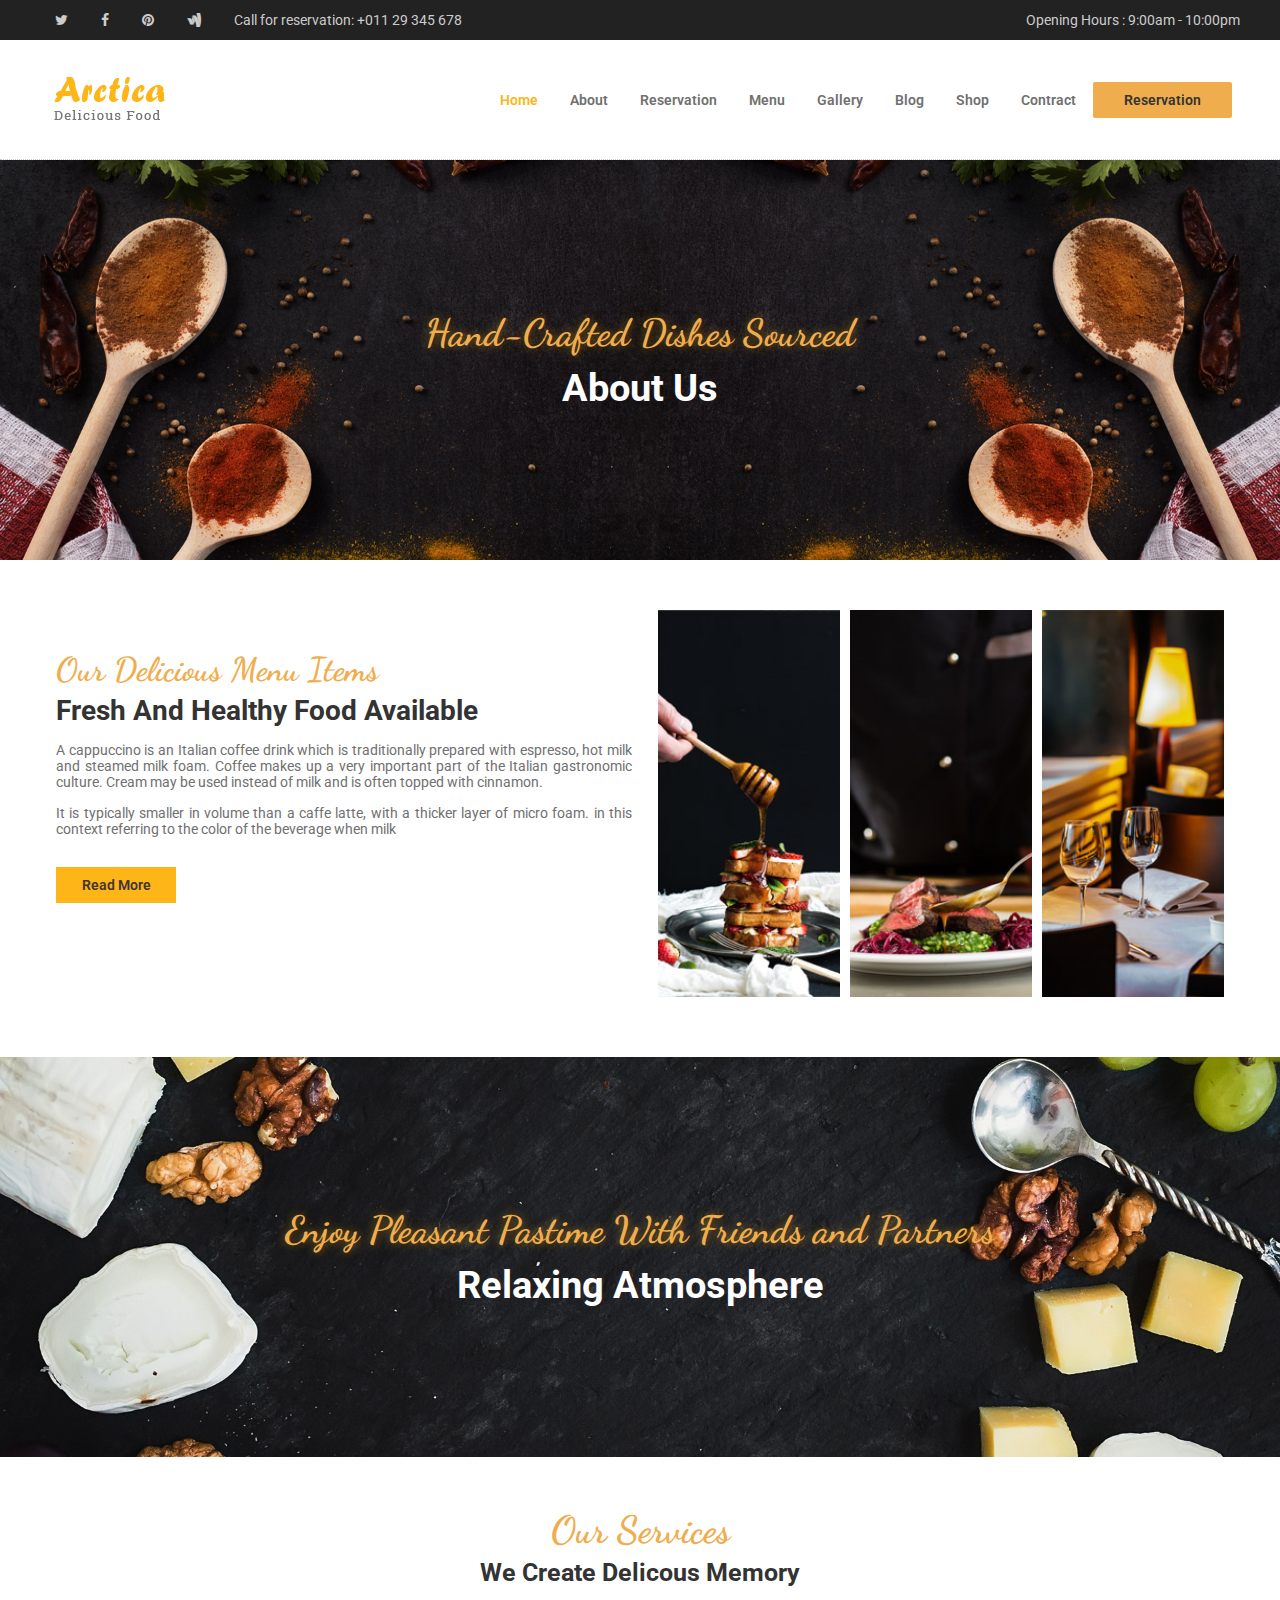
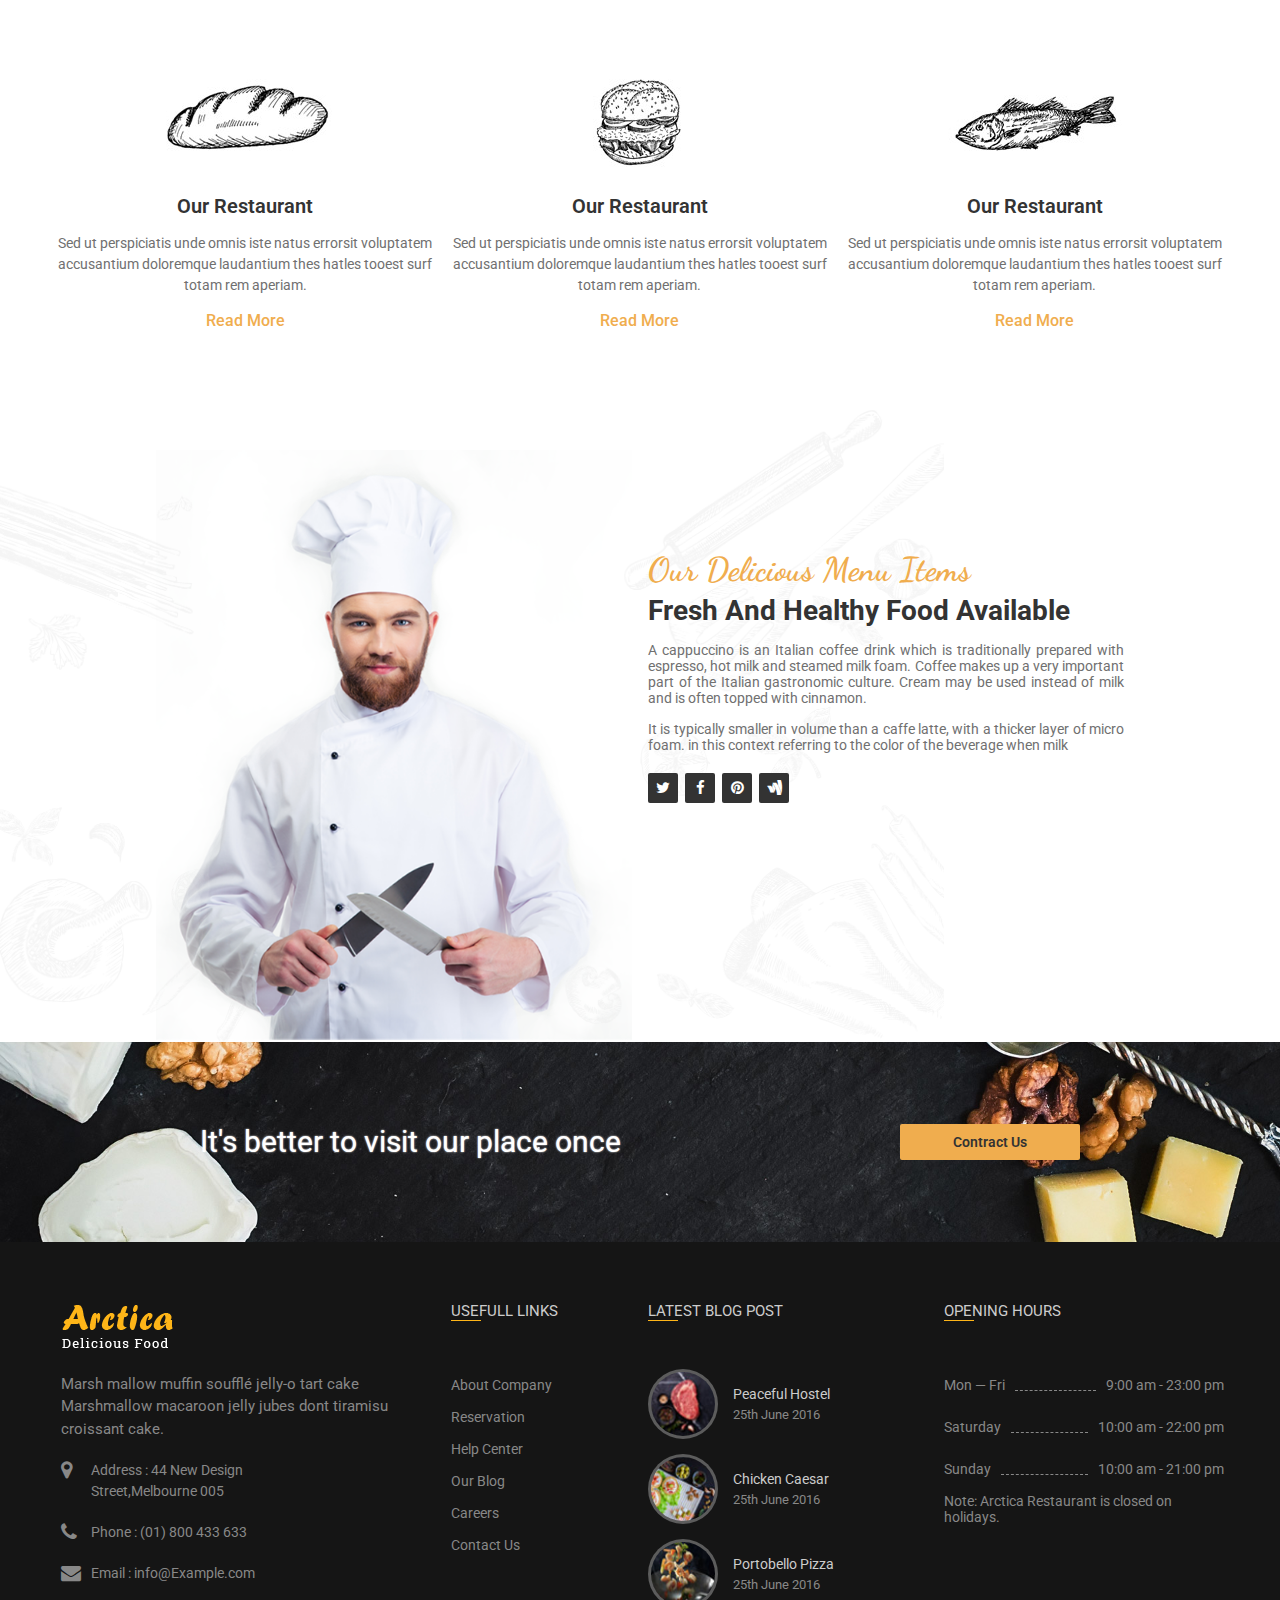
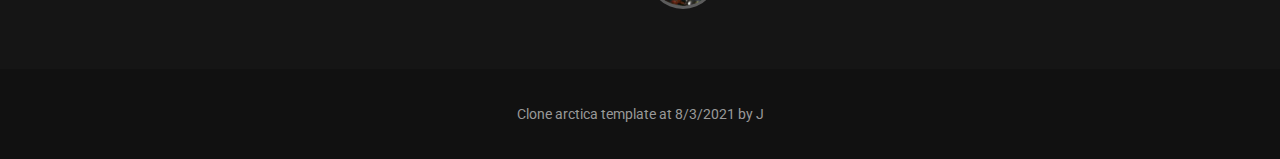
==== about.html @ c4116275 "update about, reservation, contract page" ====
<!DOCTYPE html>
<html>
    <head>
        <title>Arctica - about</title>
        <meta charset="utf-8">
  <script src="https://ajax.googleapis.com/ajax/libs/jquery/3.5.1/jquery.min.js"></script>
        <link rel="preconnect" href="https://fonts.gstatic.com">
        <link href="https://fonts.googleapis.com/css2?family=Dancing+Script:wght@400;500;600;700&display=swap" rel="stylesheet">
        <link rel="preconnect" href="https://fonts.gstatic.com">
        <link href="https://fonts.googleapis.com/css2?family=Roboto:ital,wght@0,100;0,300;0,400;1,100;1,300;1,400&display=swap" rel="stylesheet">
        <link rel="stylesheet" href="./access/css/main.css">
        <link rel="stylesheet" href="./access/css/base.css">
        <link rel="stylesheet" href="./access/font/font-awesome-4.7.0/css/font-awesome.min.css">
   
        <!-- slick -->
    </head>
    <body>
       <div class="main">
            <div class="header">
                <div class="header__top">
                    <div class="grid">
                        <ul class="header__left">
                            <li><a href="#"><i class="fa fa-twitter" aria-hidden="true"></i></a></li>
                            <li><a href="#"><i class="fa fa-facebook" aria-hidden="true"></i></a></li>
                            <li><a href="#"><i class="fa fa-pinterest" aria-hidden="true"></i></a></li>
                            <li><a href="#"><i class="fa fa-google-wallet" aria-hidden="true"></i></a></li>
                            <li class="ml-15">Call for reservation: +011 29 345 678</li>
                        </ul>
                        <ul class="header__right">
                            <li>Opening Hours : 9:00am - 10:00pm</li>
                        </ul>
                    </div>     
                </div>
                <div class="grid">
                    <div class="header__menus">
                        <div class="header__menus-logo">
                            <img src="./access/img/logo.png" alt="">
                        </div>
                        <ul class="header__menus-link">
                            <li class="header__menu-item header__menu-item--active"><a href="./index.html">Home</a></li>
                            <li class="header__menu-item"><a href="./about.html">About</a></li>
                            <li class="header__menu-item"><a href="./reservation.html">Reservation</a></li>
                            <li class="header__menu-item"><a href="./menu.html">Menu</a></li>
                            <li class="header__menu-item"><a href="./gallery.html">Gallery</a></li>
                            <li class="header__menu-item"><a href="./blog.html">Blog</a></li>
                            <li class="header__menu-item"><a href="./blog.html">Shop</a></li>
                            <li class="header__menu-item"><a href="./contract.html">Contract</a></li>
                           

                            <li class="header__menu-item btn-primary"><a href=".reservations.html">Reservation</a></li>
                        </ul>
                    </div>
                </div>
                
            </div>
            <div class="container">
              
                <div class="slogan h400 mt-0" style="background-image: url('./access/img/about-slide-1.jpg')">
                    <h4 class="slogan-text font-dancing">Hand-Crafted Dishes Sourced</h4>
                    <h4 class="slogan-text ">About Us</h4>
                </div>

                <div class="post-advertise">
                    <div class="grid">
                        <div class="grid__row">
                            <div class="grid__col grid__col-6-12">
                                <div class="post-advertise__content">
                                    <div class="post-advertise__content-title">
                                        <h4 class="post-advertise__content-title-item font-dancing">Our Delicious Menu Items</h4>
                                        <h4 class="post-advertise__content-title-item ">Fresh And Healthy Food Available</h4>
                                    </div>
                                    
                                    <div class="post-advertise__content-description">
                                        <p>A cappuccino is an Italian coffee drink which is traditionally prepared with espresso, hot milk and steamed milk foam. Coffee makes up a very important part of the Italian gastronomic culture. Cream may be used instead of milk and is often topped with cinnamon.</p>
                                        <p>It is typically smaller in volume than a caffe latte, with a thicker layer of micro foam. in this context referring to the color of the beverage when milk</p>
                                    </div>

                                    <div class="post-advertise__content-btn">Read More</div>
                                </div>
                            </div>
                            <div class="grid__col grid__col-6-12">
                                <div class="post-advertise__img">
                                    <img src="./access/img/about-1.jpg" alt="">
                                    <img src="./access/img/about-2.jpg" alt="">
                                    <img src="./access/img/about-4.jpg" alt="">
                                </div>
                            </div>
                        </div>
                    </div>
                </div>

                <div class="slogan h400 mt-60" style="background-image: url('./access/img/slogan-1.jpg')">
                    <h4 class="slogan-text font-dancing">Enjoy Pleasant Pastime With Friends and Partners</h4>
                    <h4 class="slogan-text ">Relaxing Atmosphere</h4>
                </div>

                <div class="our-service">
                    <div class="title-session">
                        <h4 class="slogan-text font-dancing">Our Services</h4>
                        <h4 class="slogan-text ">We Create Delicous Memory</h4>
                    </div>
                   <div class="posts">
                        <div class="grid">
                             <div class="grid__row">
                                 <div class="grid__col grid__col-4-12">
                                     <div class="post-item">
                                         <img src="./access/img/service1.jpg" alt="" class="post-item__img">
                                         <div class="post-item__content">
                                             <h4 class="post-item__content-header">Our Restaurant</h4>
                                             <p class="post-item__content-description">Sed ut perspiciatis unde omnis iste natus errorsit voluptatem accusantium doloremque laudantium thes hatles tooest surf totam rem aperiam.</p>
                                             <a href="./post-detail" class="post-item__content-link">Read More</a>
                                         </div>
                                     </div>
                                 </div>
                                 <div class="grid__col grid__col-4-12">
                                     <div class="post-item">
                                         <img src="./access/img/service2.jpg" alt="" class="post-item__img">
                                         <div class="post-item__content">
                                             <h4 class="post-item__content-header">Our Restaurant</h4>
                                             <p class="post-item__content-description">Sed ut perspiciatis unde omnis iste natus errorsit voluptatem accusantium doloremque laudantium thes hatles tooest surf totam rem aperiam.</p>
                                             <a href="./post-detail" class="post-item__content-link">Read More</a>
                                         </div>
                                     </div>
                                 </div>
                                 <div class="grid__col grid__col-4-12">
                                     <div class="post-item">
                                         <img src="./access/img/service3.jpg" alt="" class="post-item__img">
                                         <div class="post-item__content">
                                             <h4 class="post-item__content-header">Our Restaurant</h4>
                                             <p class="post-item__content-description">Sed ut perspiciatis unde omnis iste natus errorsit voluptatem accusantium doloremque laudantium thes hatles tooest surf totam rem aperiam.</p>
                                             <a href="./post-detail" class="post-item__content-link">Read More</a>
                                         </div>
                                     </div>
                                 </div>
                             </div>
                        </div>
                     </div> 
                </div>
                
                <!-- Chef info  -->
                <div class="chef-info">
                    <div class="grid">
                        <div class="chef-info__content">
                            <div class="grid__row">
                                <div class="grid__col grid__col-6-12">
                                    <div class="chef-info__img">
                                        <img src="./access/img/master-chef.png" alt="">
                                    </div>    
                                </div>
                                <div class="grid__col grid__col-6-12">
                                    <div class="post-advertise__content mt-100">
                                        <div class="post-advertise__content-title">
                                            <h4 class="post-advertise__content-title-item font-dancing">Our Delicious Menu Items</h4>
                                            <h4 class="post-advertise__content-title-item ">Fresh And Healthy Food Available</h4>
                                        </div>
                                        
                                        <div class="post-advertise__content-description">
                                            <p>A cappuccino is an Italian coffee drink which is traditionally prepared with espresso, hot milk and steamed milk foam. Coffee makes up a very important part of the Italian gastronomic culture. Cream may be used instead of milk and is often topped with cinnamon.</p>
                                            <p>It is typically smaller in volume than a caffe latte, with a thicker layer of micro foam. in this context referring to the color of the beverage when milk</p>
                                        </div>
                                    </div>  
                                    <ul class="chef-info__content-social">
                                        <li><a href="#"><i class="fa fa-twitter" aria-hidden="true"></i></a></li>
                                        <li><a href="#"><i class="fa fa-facebook" aria-hidden="true"></i></a></li>
                                        <li><a href="#"><i class="fa fa-pinterest" aria-hidden="true"></i></a></li>
                                        <li><a href="#"><i class="fa fa-google-wallet" aria-hidden="true"></i></a></li>
                                    </ul>
                                </div>
                            </div>    
                        </div>
                    </div>
                </div>

                <div class="contract-advertise" style="background-image: url('./access/img/slogan-1.jpg')">
                    <div class="contract-advertise__content">
                        <div class="contract-advertise__content-text">It's better to visit our place once</div>
                        <a href="./contract.html" class="contract-advertise__content-btn btn-primary">Contract Us</a>
                    </div>
                </div>

                
            </div>

            <div class="footer mt-0">
                <div class="footer-content">
                    <div class="grid">
                        <div class="grid__row">
                            <div class="grid__col grid__col-4-12 ">
                                <div class="footer-content__item">
                                    <div class="footer-content__item-img">
                                        <img src="./access/img/logofoot.png" alt="">
                                    </div>
                                    <div class="footer-content__item-wrap">
                                        <p class="footer-content__item-text">Marsh mallow muffin soufflé jelly-o tart cake Marshmallow macaroon jelly jubes dont tiramisu croissant cake.</p>
                                        <div class="footer-content__item-contract">
                                            <div class="footer-content__item-contract-icon">
                                                <i class="fa fa-map-marker" aria-hidden="true"></i>
                                            </div>
                                            <div class="footer-content__item-contract-text">Address : 44 New Design Street,Melbourne 005</div>
                                        </div>
                                        <div class="footer-content__item-contract">
                                            <div class="footer-content__item-contract-icon">
                                                <i class="fa fa-phone" aria-hidden="true"></i>
                                            </div>
                                            <div class="footer-content__item-contract-text">Phone : (01) 800 433 633</div>
                                        </div>
                                        <div class="footer-content__item-contract">
                                            <div class="footer-content__item-contract-icon">
                                                <i class="fa fa-envelope" aria-hidden="true"></i>
                                            </div>
                                            <div class="footer-content__item-contract-text">Email : info@Example.com</div>
                                        </div>
                                    </div>
                                </div>
                            </div>
                            <div class="grid__col grid__col-2-12">
                                <div class="footer-content__title">
                                    Usefull links
                                    <span class="footer-content__title-underline"></span>
                                </div>
                                <div class="footer-content__body">
                                    <a href="#" class="footer-content__body-item">About Company</a>
                                    <a href="#" class="footer-content__body-item">Reservation</a>
                                    <a href="#" class="footer-content__body-item">Help Center</a>
                                    <a href="#" class="footer-content__body-item">Our Blog</a>
                                    <a href="#" class="footer-content__body-item">Careers</a>
                                    <a href="#" class="footer-content__body-item">Contact Us</a>
                                </div>
                            </div>
                            <div class="grid__col grid__col-3-12">
                                <div class="footer-content__title">
                                    LATEST BLOG POST
                                    <span class="footer-content__title-underline"></span>

                                </div>
                                <div class="footer-content__body-row">
                                    <div class="footer-content__body-img">
                                        <img src="./access/img/thumb-3.jpg" alt="">
                                        <a href="./blog-single.html" class="footer-content__body-img-link">
                                            <i class="fa fa-link" aria-hidden="true"></i>
                                        </a>
                                    </div>
                                    <div class="footer-content__body-text">
                                        <a href="./blog-single.html" class="footer-content__body-text-title">Peaceful Hostel</a>
                                        <div class="footer-content__body-text-date">25th June 2016</div>
                                    </div>
                                </div>
                                <div class="footer-content__body-row">
                                    <div class="footer-content__body-img">
                                        <img src="./access/img/thumb-1.jpg" alt="">
                                        <a href="./blog-single.html" class="footer-content__body-img-link">
                                            <i class="fa fa-link" aria-hidden="true"></i>
                                        </a>
                                    </div>
                                    <div class="footer-content__body-text">
                                        <a href="./blog-single.html" class="footer-content__body-text-title">Chicken Caesar</a>
                                        <div class="footer-content__body-text-date">25th June 2016</div>
                                    </div>
                                </div>
                                <div class="footer-content__body-row">
                                    <div class="footer-content__body-img">
                                        <img src="./access/img/thumb-2.jpg" alt="">
                                        <a href="./blog-single.html" class="footer-content__body-img-link">
                                            <i class="fa fa-link" aria-hidden="true"></i>
                                        </a>
                                    </div>
                                    <div class="footer-content__body-text">
                                        <a href="./blog-single.html" class="footer-content__body-text-title">Portobello Pizza</a>
                                        <div class="footer-content__body-text-date">25th June 2016</div>
                                    </div>
                                </div>
                            </div>
                            <div class="grid__col grid__col-3-12">
                                <div class="footer-content__title">
                                    OPENING HOURS
                                    <span class="footer-content__title-underline"></span>
                                </div>
                                <div class="footer-content__body-wrap">
                                    <div class="footer-content__body-item">
                                        Mon — Fri
                                    </div>
                                    <div class="footer-content__body-dot"></div>
                                    <div class="footer-content__body-item">
                                        9:00 am - 23:00 pm
                                    </div>
                                </div>
                                <div class="footer-content__body-wrap mt-10">
                                    <div class="footer-content__body-item">
                                        Saturday
                                    </div>
                                    <div class="footer-content__body-dot"></div>
                                    <div class="footer-content__body-item">
                                        10:00 am - 22:00 pm
                                    </div>
                                </div>
                                <div class="footer-content__body-wrap mt-10">
                                    <div class="footer-content__body-item">
                                        Sunday
                                    </div>
                                    <div class="footer-content__body-dot"></div>
                                    <div class="footer-content__body-item">
                                        10:00 am - 21:00 pm
                                    </div>
                                </div>
                                <div class="footer-content__body-item">
                                    Note: Arctica Restaurant is closed on holidays.
                                </div>

                            </div>
                        </div>
                    </div>
                </div>
                <div class="footer__bottom">
                    Clone arctica template at 8/3/2021 by J
                </div>
            </div>

        </div>
        <script src="./access/js/main.js"></script>
        <script src="./access/js/isotope.pkgd.min.js"></script>
    
        
    </body>
</html>
---- access/css/main.css ----
/* Header  */

.header {
    border-bottom: 1px dotted #ccc;
}
.header__top {
    height: 40px;
    background-color: var(--header-background-color);
}

.header__left, .header__right {
    display: inline-block;
    color: #ccc;
    line-height: 40px;
    font-size: 1.4rem;
    list-style-type: none;
}

.header__left li {
    display: inline;
}

.header__left li a {
    color: #ccc;
    padding: 15px;
}

.header__right {
    float: right;
}

.header__menus {
    display: flex;
    align-items: center;
    justify-content: space-between;
    padding: 8px;
}

.header__menu-item {
    display: inline-block;
}

.header__menu-item a {
    padding: 5px 15px;
    font-size: 1.4rem;
    text-decoration: none;
    color: var( --text-grey-color);
    font-weight: 600;
}

.header__menu-item a:hover {
    color: var(--orange-color);
}

.header__menu-item--active a {
    color: var(--orange-color);

}

.btn-primary a {
    color: var( --text-color)
}

/* Slider  */
.sliders {
    height: 500px;
}

.slider-item {
    height: 100%;
    background-size: cover;
    background-repeat: no-repeat;
    background-position: top center;
}

.slider-item-wrap {
    height: 100%;
    display: flex;
    justify-content: space-between;
    align-items: center;
}

.slider-item-prev {
    background-image: linear-gradient(to right,rgba(0,0,0,.5) 0%,rgba(0,0,0,.0001) 100%);
    height: 100%;
    display: flex;
    cursor: pointer;
}

.slider-item-next {
    background-image: linear-gradient(to right,rgba(0,0,0,.0001) 0%,rgba(0,0,0,.5) 100%);
    height: 100%;
    display: flex;
    cursor: pointer;
}

.slider-item-prev:hover i, .slider-item-next:hover i{
    color: rgb(255, 255, 255);
}

.slider-item-prev i, .slider-item-next i {
    font-size: 30px;
    padding: 0 50px;
    align-self: center;
    color: #ccc;
}

.slider-item__content {
    flex: 1;
    color: #fff;
    display: flex;
    flex-direction: column;
    justify-content: space-between;
}

.slider-item__content-header {
    font-size: 3rem;
    font-weight: 400;
    letter-spacing:-1px;
    margin: 8px 0;
}

.slider-item__content-text {
    font-size: 1.4rem;
    margin-bottom: 20px;
    
}

.slider-item__content-btn {
    font-size: 1.4rem;
    color: var(--text-color);
    font-weight: 600;
    cursor: pointer;
    width: 150px;
    border: none;
}

.slider-item__content-indicators {
    list-style-type: none;
    align-self: center;
}

.slider-item__content-indicator-item {
    width: 10px;
    height: 10px;
    border-radius: 50%;
    border: 1px solid #fff;
    display: inline-block;
    margin: 0 5px;
    cursor: pointer;
}

.slider-item__content-indicator-item--active {
    background-color: #fff;
}

/* Posts  */
/* post advertise  */
.advertise {
    padding: 10px 0;
}

.post-advertise {
    margin-top: 50px;
    /* height: 450px; */
}

.post-advertise__content {
    margin-top: 40px;
}

.post-advertise__content-title-item {
    font-size: 28px;
    color: var(--text-color);
    margin: 5px 0;
}

.post-advertise__content-title .font-dancing {
    font-size: 33px;
}

.post-advertise__content-btn {
    width: 120px;
    text-align: center;
    background-color: var(--orange-color);
    padding: 10px 10px;
    font-size: 1.4rem;
    color: var(--sub-btn-color);
    font-weight: 600;
    margin-top: 30px;
}

.post-advertise__content-btn:hover {
    cursor: pointer;
    background-color: #fff;
    border: 1px solid var(--orange-color);
}

.post-advertise__content-description {
    font-size: 1.4rem;
    color: var(--text-grey-color);
}

.post-advertise__content-description p {
    margin-top: 15px;
    text-align: justify;
}

.post-advertise__content-description .sub-title {
    font-size: 1.8rem;
    margin-top: 20px
}

.post-advertise__img {
    text-align: center;
    display: flex;
    justify-content: center;
}

.post-advertise__img img {
    width: 70%;
    display: inline-block;
    margin-left: 10px;
}

/* Our service */
.our-service {
    margin-top: 50px;
}

.title-session {
    text-align: center;
    margin-bottom: 60px;
}

.title-session .slogan-text {
    color:var(--text-color);
    font-size: 25px;
}

.title-session .font-dancing {
    color:var(--primary-color);
    font-size: 38px;
}



/* Post item default  */
.posts {
    margin-top: 60px;
}

.post-item {
    text-align: center;
}

.post-item__content-header {
    width: 100%;
    display: block;
}


.post-item__content-header {
    font-size: 2rem;
    font-weight: 600;
    color: var(--text-color);
    text-align: center;
    padding: 15px 0 15px 0;
}

.post-item__content-description,
.post-item__content-time {
    color: var(--text-grey-color);
    font-size: 1.4rem;
    margin-bottom: 15px;
    line-height: 1.5;
}

.post-item__content-post-by {
    color: var(--orange-color);
    font-weight: 500;
    font-size: 1.6rem;
}

.post-item__content-link {
    text-decoration: none;
    font-size: 1.6rem;
    color: var(--primary-color);
    font-weight: 500;
}

.post-item__content-link:hover {
    cursor: pointer;
    text-decoration: underline;
}

/* Menus  */ 
.menus {
   margin-top: 60px;
 
}   

.slogan {
    background-color: #3e3e3e;
    height: 720px;
    background-size: cover;
    background-repeat: no-repeat;
    background-position: center;
    display: flex;
    flex-direction: column;
    justify-content: center;
}

.slogan--white-bg {
    background-color: #fff;
}

.slogan--white-bg .slogan-text {
    color: var(--text-color);
    font-size: 2.6rem;
}

.suv-slogan-text {
    color: #777777;
    font-size: 1.7rem;
    margin-top: 22px;
    text-align: center;
    padding: 0 200px;
    line-height: 1.6;
}

.orange-color {
    color: var(--orange-color);
}

.slogan-phone-number {
    font-size: 2.8rem;
    text-align: center;
    margin-top: 35px;
    font-weight: 600;
}

.slogan--white-bg .font-dancing {
    color: var(--orange-color);
    font-size: 3.2rem;

}

.slogan .font-dancing {
    text-shadow: 0 0 10px #feb51879;
}

.slogan-text {
    font-size: 3.8rem;
    color: #fff;
    align-self: center;
    margin: 5px;
}

.menus-filter {
    position: relative;
}

.menus-filter-navigation {
    position: absolute;
    bottom: 0;
    text-align: center;
    width: 100%;
    margin-bottom: 20px;
}

.menus-filter-navigation-btn {
    color: #fff;
    font-size: 1.6rem;
    padding: 10px 20px;
    text-decoration: none;
    display: inline-block
}

.menus-filter-navigation-btn:hover {
    text-decoration: underline;
    color: var(--primary-color);
    cursor: pointer;
}

.menus-filter-navigation-btn--active {
    color: var(--primary-color);
}

/* Menu filter item  */
.menus-item-list {
    margin-top: 45px
}
.menus-filter__item {
    display: flex;
    height: 120px;
    margin-top: 15px;
    justify-content: space-between;
}

.menus-filter__item-img {
    position: relative;
}
 

.menus-filter__item-img-state {
    position: absolute;
    font-size: 1.3rem;
    color: var(--text-color);
    padding: 2px 6px;
    background-color: var(--primary-color)
}

.menus-filter__item-img img {
    height: 100%;
    width: 120px
}

.menus-filter__item-content {
    padding: 10px 0 10px 10px;
    flex: 1;
}

.menus-filter__item-info {
    flex: 1;
    display: flex;
    justify-content: space-between;
    
}

.menus-filter__item-info-title {
    font-size: 15px;
    color: var(--text-color);
    font-weight: 600;
}

.menus-filter__item-info-dot {
    flex: 1;
    
    border-bottom: 1px dashed #a7a7a7;
}

.menus-filter__item-info-price {
    font-size: 15px;
    color: var(--text-color);
}

.filter-content-description {
    font-size: 13px;
    color: var(--text-grey-color);
    margin-top: 12px;
}

/* Promotes  */
.promotes {
    margin-top: 50px;
}

.promote-item {
    position: relative;
    overflow: hidden;
    display: block;
}

.promote-item:hover {
    cursor: pointer;
}

.promote-item img {
    width: 100%;
    padding: 0 5px;
    
}

.promote-item__text {
    position: absolute;
    bottom: 0;
    text-align: center;
    width: 100%;
    color: #fff;
    font-size: 1.6rem;
    text-shadow: 0px 0px 20px #000000;
    transform: translateY(20px);
}

.promote-item:hover .promote-item__text {
    transform: translateY(-50px);
    transition: transform 0.5s;
}

/* Advertise  */
.advertise {
    margin-top: 50px;
}

.advertise-content {
    margin-top: 60px;
}

.advertise-content__opening {
    background-image: url('./../img/opening-background.jpg');
    padding: 28px;
    text-align: center;
    margin-right: 45px;
}


.advertise-content__opening-dot {
    border: 1px dashed #757575;
    padding: 0 15px 25px 15px;
}

.advertise-content__opening-title {
    color: var(--orange-color);
    font-size: 1.4rem;
    margin-bottom: 40px;
    padding: 8px 0;
    height: 50px;
    background-image: url('./../img/opening-title-background.png');
    background-repeat: no-repeat;
    background-position: top center;
}


.advertise-content__opening-content-item {
    font-size: 1.4rem;
    margin-bottom: 25px;
    color: #fff;
}

.advertise-content__opening-content-item p {
    margin: 6px 0;
}

.advertise-content__opening-contract {
    font-size: 2.5rem;
    color: var(--orange-color);
    padding-top: 25px;
    display: block;
}

.advertise-content__item {
    padding: 30px 0;
}

.advertise-content__item + .advertise-content__item {
    border-top: 1px dashed #acacac;
}

.content-item__text {
    margin-top: 25px;
}

.content-item__text-title {
    font-size: 20px;
    color: var(--text-color);
    margin-bottom: 20px;
}

.content-item__text-description {
    font-size: 14px;
    color: var(--text-grey-color);
    margin-bottom: 20px;
}

.content-item__text-link {
    font-size: 15px;
    color: var(--orange-color);
    text-decoration: none;
}

.content-item__text-link:hover {
    color: var(--text-color);
    transition: 0.3s;
}



.content-item__img {
    border-radius: 50%;
    width: 200px;
    height: 200px;
    background-repeat: no-repeat;
    background-position: top center;
    background-size: cover;
}

.content-item__price {
    line-height: 200px;
    width: 100%;
    display: block;
    text-align: center;
    color: #fff;
    font-size: 2.4rem;
    font-weight: 600;
    text-shadow: 1px 1px 20px #000;
    background-color: rgba(240, 172, 78, 0.3);
    border-radius: 50%;
    opacity: 0;
}

.advertise-content__item:hover .content-item__price {
    opacity: 1;
    transition: 0.3s;
}

.alternation {
   
}

.slogan-quote {
    padding: 40px 140px;
    text-align: center;
}

.slogan-quote i {
    font-size: 35px;
    color: #fff;
    margin-bottom: 15px;
}

.slogan-quote .slogan-text {
    font-size: 1.8rem;
    line-height: 1.5;
    font-weight: 500;
    letter-spacing: 1px;
}

.slogan-quote .font-dancing {
    font-size: 28px;
    margin: 20px 0 60px 0;
    text-shadow: 0px 0px 20px #feb518;
}

/* Our blogs  */
.our-blogs {
    margin-top: 50px;
}

.blog-item {
    text-align: start;
}

.blog-item  .post-item__img {
    display: block;
    width: 100%;
}

.blog-item .post-item__content-header {
    text-align: start;
    text-decoration: none;
    font-weight: 400;
}

.blog-item .post-item__content-header:hover {
    color: var(--orange-color);
    cursor: pointer;
    
}

.blog-item__content-wrap {
    margin-bottom: 15px;;
    border-bottom: 1px dashed #c2c2c2;
}

.blog-item .post-item__content-link {
    color: #757575;
    font-weight: 600;
}

.blog-item .post-item__content-link:hover {
    color: var(--orange-color);
    transition: 0.3s;
}

.blog-item__footer {
    display: flex;
    justify-content:space-between;;
}

.blog-item__footer-likes {
    font-size: 1.4rem;
    color: var(--text-grey-color);
}

.about {
    margin-top: 50px;
}

.about-item__info {
    position: relative;
    height: 280px;
    width: 280px;
    border-radius: 50%;
    background-size: cover;
    background-repeat: no-repeat;
    background-position: center;
    margin-top: 10px;
}

.about-item__info-content {
    position: absolute;
    height: 260px;
    width: 260px;
    border-radius: 50%;
    background-color: rgba(254, 181, 24, 0.8);
    text-align: center;
    line-height: 260px;
    top: 10px;
    right: 10px;
    opacity: 0;

}

.about-item__info:hover .about-item__info-content {
    opacity: 1;
    transition: 0.3s;
}

.about-item__info-content ul {
    list-style-type: none;
}

.about-item__info-content ul li {
    display: inline-block;
    padding: 10px;

}

.about-item__info-content ul li a i {
    font-size: 18px;
    color: #fff;
}

.about-item__info-description {
    position: absolute;
    bottom: 0;
    text-align: center;
    width: 100%;
    margin-bottom: -60px;
}

.about-item__info-description-name {
    font-size: 2rem;
    color: var(--text-color);
    margin-bottom: 5px;
}

.about-item__info-description-position {
    font-size:1.5rem;
    color: var(--orange-color);
    font-weight: 600;
}

/* Footer  */
.footer {
    margin-top: 150px;
}

.footer__bottom {
    background-color: #111;
    height: 90px;
    text-align: center;
    line-height: 90px;
    color: #999;
    font-size: 1.4rem;
}

.footer-content {
    padding: 60px 0;
    background-color: #151515;
}


.footer-content__item-img {
    margin-right: 10px;
}

.footer-content__item-img img {
    display: block;
}

.footer-content__item-wrap {
    padding: 5px;
}

.footer-content__item-text {
    font-size: 1.5rem;
    color: #888888;
    margin-top: 20px;
    line-height: 1.5;
    align-items: justify;
}

.footer-content__item-contract {
    display: flex;
    color: #888888;
    margin-top: 20px;
    font-size: 1.4rem
}

.footer-content__item-contract-text {
    width: 200px;
    line-height: 1.5;
}


.footer-content__item-contract-icon {
    width: 30px;
}

.footer-content__item-contract i {
    font-size: 20px;
}

.footer-content__title {
    text-transform: uppercase;
    font-size: 1.5rem;
    color: #cccccc;
    margin-bottom: 48px
}

.footer-content__title-underline {
    width: 30px;
    height: 1px;
    display: block;
    border-bottom: 1px solid var(--orange-color);
}

.footer-content__body {
    display: flex;
    flex-direction: column;
    margin-top: 10px;
}

.footer-content__body-item {
    text-decoration: none;
    font-size: 1.4rem;
    padding : 8px 0;
    color: #888888;
}

.footer-content__body-item:hover {
    color: #fff;
    transition: 0.3s;
}

.footer-content__body-row {
    display: flex;
    align-items: center;
}

.footer-content__body-row + .footer-content__body-row  {
    margin-top: 15px;
}

.footer-content__body-img {
    position: relative;
    width:70px;
    height: 70px;
    border-radius: 50%;
    background-color: #5c5c5c;
}

.footer-content__body-img img {
    width:64px;
    height: 64px;
    border-radius: 50%;
    margin-left: 3px;
    margin-top: 3px;
}

.footer-content__body-img-link {
    position: absolute;
    display: block;
    z-index: 1;
    color: #fff;
    text-align: center;
    line-height: 70px;
    width:70px;
    height: 70px;
    top: 0;
    bottom: 0;
    border-radius: 50%;
    background-color: rgba(254, 181, 24, 0.3);
    opacity: 0;
}

.footer-content__body-row:hover .footer-content__body-img-link {
    opacity: 1;
    transition: 0.3s;
}

.footer-content__body-img-link i {
    font-size: 15px;
}

.footer-content__body-text {
    margin-left: 15px;
}

.footer-content__body-text-title {
    color: #cccccc;
    font-size: 1.4rem;
    text-decoration: none;
}

.footer-content__body-text-date {
    color: #888888;
    font-size: 1.3rem;
    margin-top: 5px;
}

.footer-content__body-wrap {
    display: flex;
}

.footer-content__body-dot {
    flex: 1;
    border-bottom: 1px dashed #888888;
    margin: 0 10px 10px 10px;
}

/* About page  */

/* Chef info  */
.chef-info {
    margin-top: 80px;
    background-image: url('./../img/chef-info-bg.png');
    background-repeat: no-repeat;
    background-size: contain;
} 

.chef-info__content {
    padding: 40px 100px 0 100px;

}

.chef-info__img img {
    width: 100%;
}

.chef-info__content-social {
    list-style-type: none;
    margin-top: 20px;
}

.chef-info__content-social li {
    display: inline-block;
    margin-left: 5px;
    background-color: #333;
    border-radius: 2px;
    width: 30px;
    height: 30px;
    text-align: center;
}


.chef-info__content-social li:first-child {
    margin-left: 0px;
}

.chef-info__content-social li a {
    font-size: 15px;
    color: #fff;
    line-height: 30px;
}

/* Contract advertise  */
.contract-advertise {
    background-color: #3e3e3e;
    height: 200px;
    background-size: cover;
    background-repeat: no-repeat;
    background-position: center;
    display: flex;
    flex-direction: column;
    justify-content: center;
}

.contract-advertise__content {
    display: flex;
    justify-content: space-between;
    padding: 0 200px;
}

.contract-advertise__content-text {
    font-size: 3rem;
    color: #fff;
    text-shadow: 0px 0px 2px #fff;
}

.contract-advertise__content-btn {
    width: 180px;
    text-align: center;
    font-size: 1.4rem;
    color: var(--text-color);
    cursor: pointer;
    font-weight: 600;
    text-decoration: none;
}

/* Reservation page  */
.book-table {
    margin-top: 50px;
    text-align: center;
    font-size: 2.5rem;
    color: var(--text-color);
    margin-bottom: 50px;
}

.book-table__input-list {
    width: 75%;
    margin-left: auto;
    margin-right: auto;
    margin-top: 40px;
}

.book-table__input-wrap {
    height: 42px;
    width: 275px;
    border: 1px solid #ccc;
    display: flex;
    margin-top: 20px;
    align-items: center;
    justify-content: space-between;
    border-radius: 2px;
    padding: 0 10px;
    
}

.book-table__input-wrap i {
    color: rgb(80, 80, 80);
    font-size: 25px;
}

.book-table__input-wrap input {
    border: none;
    float: left;
    width: 90%;
    height: 100%;
    outline: none;
    color: rgb(80, 80, 80);
}

.book-table__input-wrap input:focus .book-table__input-wrap{
    /* Chua xu ly duoc cho nay */
}

.book-table__input-wrap input[type="date"] {
    width: 100%;
    color: rgb(131, 131, 131);
}

.book-table .post-advertise__content-btn {
    margin-left: auto;
    margin-right: auto;
    margin-top: 40px;
    padding: 15px 20px;
}

/* Contract page  */
.form-contract__title {
    padding-top: 60px;
}

.form-contract__title .slogan-text {
    color: var(--text-color);
    font-size: 25px;
}

.form-contract__title .font-dancing {
    color: var(--orange-color);
    font-size: 32px;
}

.form-contract__input {
    padding-bottom: 40px;
}

.form-contract__input input {
    padding: 10px 5px;
    width: 100%;
    margin-top: 20px; 
    outline: none;
    color: rgb(51, 51, 51);
}

.form-contract__input textarea {
    padding: 10px;
    width: 100%;
    resize: none;
    margin-top: 20px;
    height: 170px;
    outline: none;
    color: rgb(51, 51, 51);
}

.form-contract__input-btn {
    border: none;
    outline: none;
    cursor: pointer;
    margin-top: 20px;
    width: 100%;
}
---- access/css/base.css ----
* {
    padding: 0;
    margin: 0;
    box-sizing: inherit;
}

:root {
    --header-background-color: #222222;
    --primary-color: #f0ad4e;
    --text-color: #333;
    --text-grey-color: #707070;
    --orange-color: #feb518;
    --sub-btn-color: #433333;
}

html {
    font-size: 62.5%;
    box-sizing: border-box;
    font-family: 'Roboto', sans-serif;
}

.separate-dot {
    margin-left: auto;
    margin-right: auto;
    width: 60%;
    border-bottom: 3px dotted #ccc;
}

.font-dancing {
    font-family: 'Dancing Script', cursive;
    color: var(--primary-color);
}

.grid {
    width: 1200px; 
    max-width: 100%;
    margin: 0 auto; 
    align-items: stretch;
}

.grid__row {
    display: flex;
    flex-wrap: wrap;
    margin-left: 8px;
    margin-right: 8px;
}

.grid__col {
    padding-left: 8px;
    padding-right: 8px;
}

.grid__col-2-12 {
    width: 16.66667%;
}

.grid__col-3-12 {
    width: 25%;
}

.grid__col-4-12 {
    width: 33.33333%;
}

.grid__col-6-12 {
    width: 50%;
}

.grid__col-8-12 {
    width: 66.66667%;
}

.grid__col-12-12 {
    width: 100%;
}


.mt-0 {
    margin-top: 0px;
}


.mt-10 {
    margin-top: 10px;
}

.mt-40 {
    margin-top: 40px;

}

.mt-60 {
    margin-top: 60px;

}

.mt-100 {
    margin-top: 100px;
}

.ml-5 {
    margin-left: 5px;
}


.ml-15 {
    margin-left: 15px;
}

.mbt-50 {
    margin-bottom: 50px;
}

.pdl-0 {
    padding-left: 0;
}

.h300 {
    height:300px;
}

.h400 {
    height:400px;
}

.btn-primary {
    padding: 10px 16px;
    background-color: var(--primary-color);
    border-radius: 2px;
}

.btn-primary:hover {
   background-color: #ec971f;
}
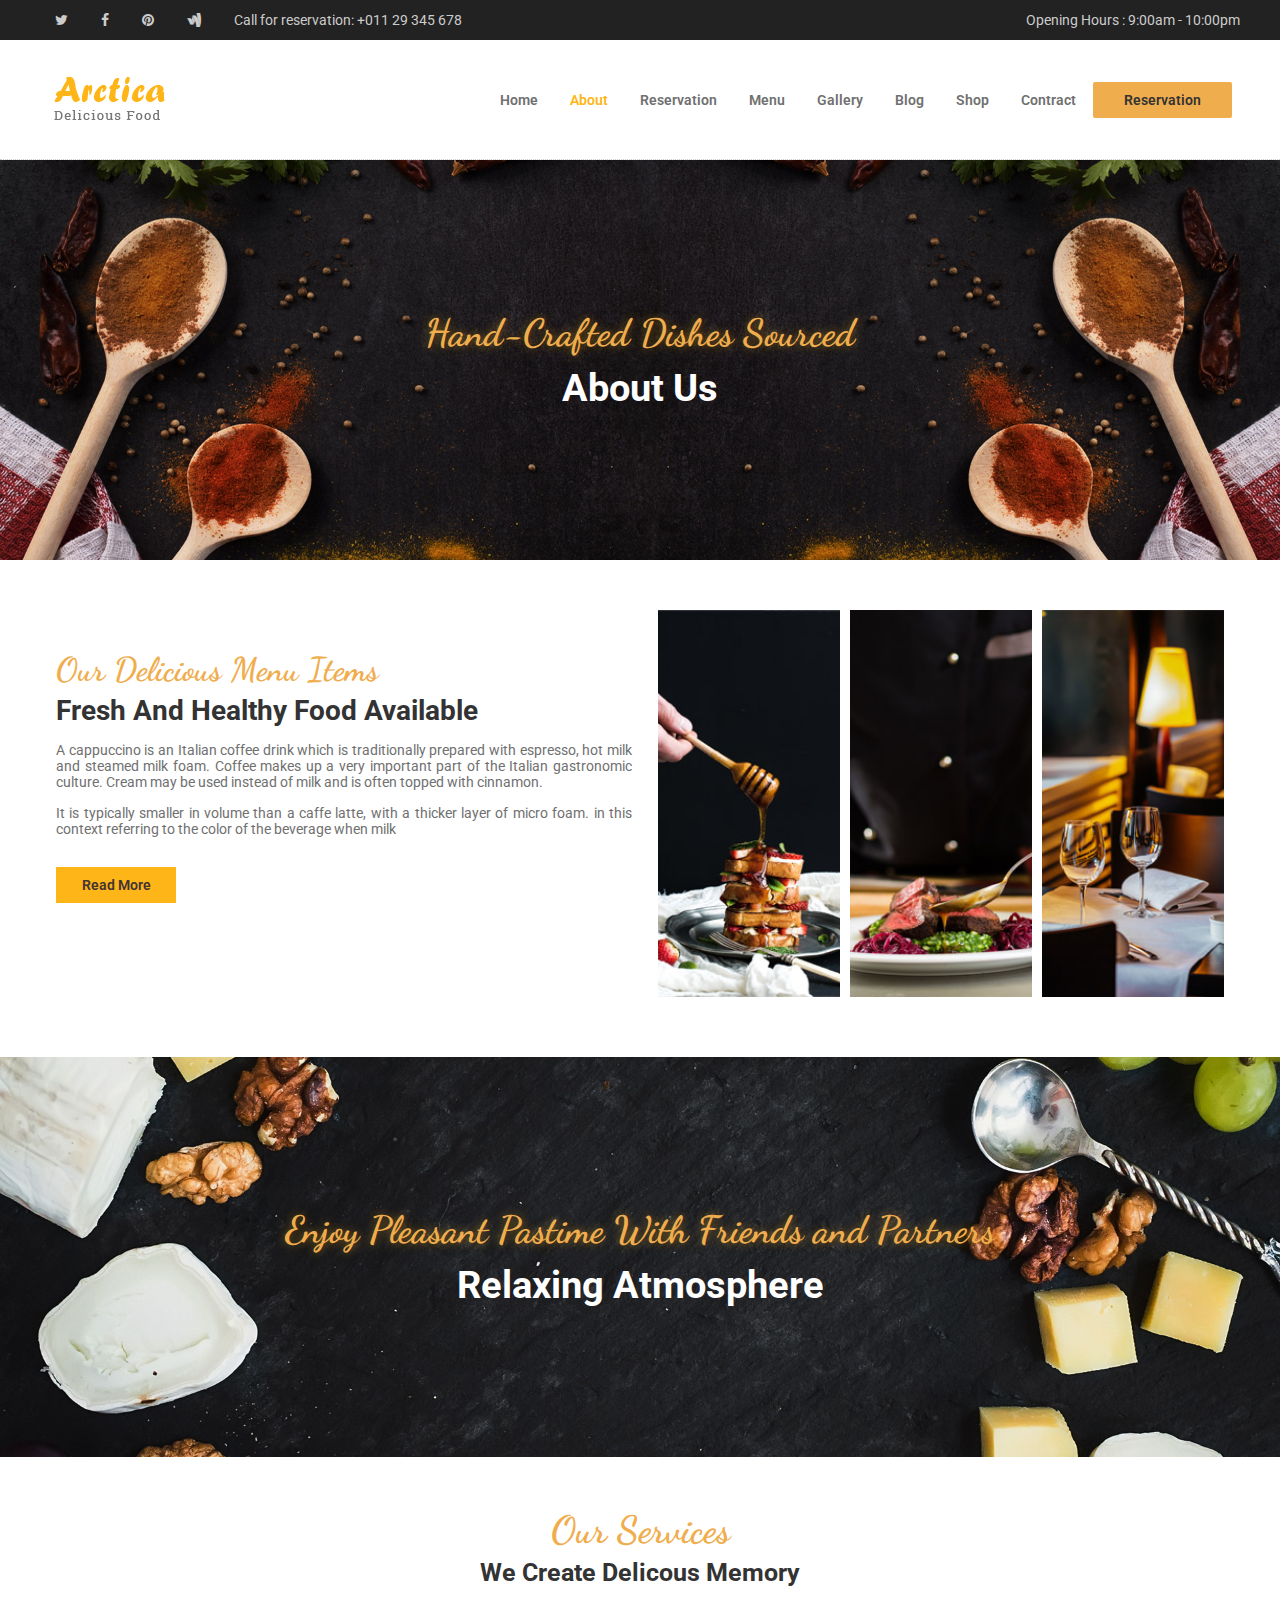
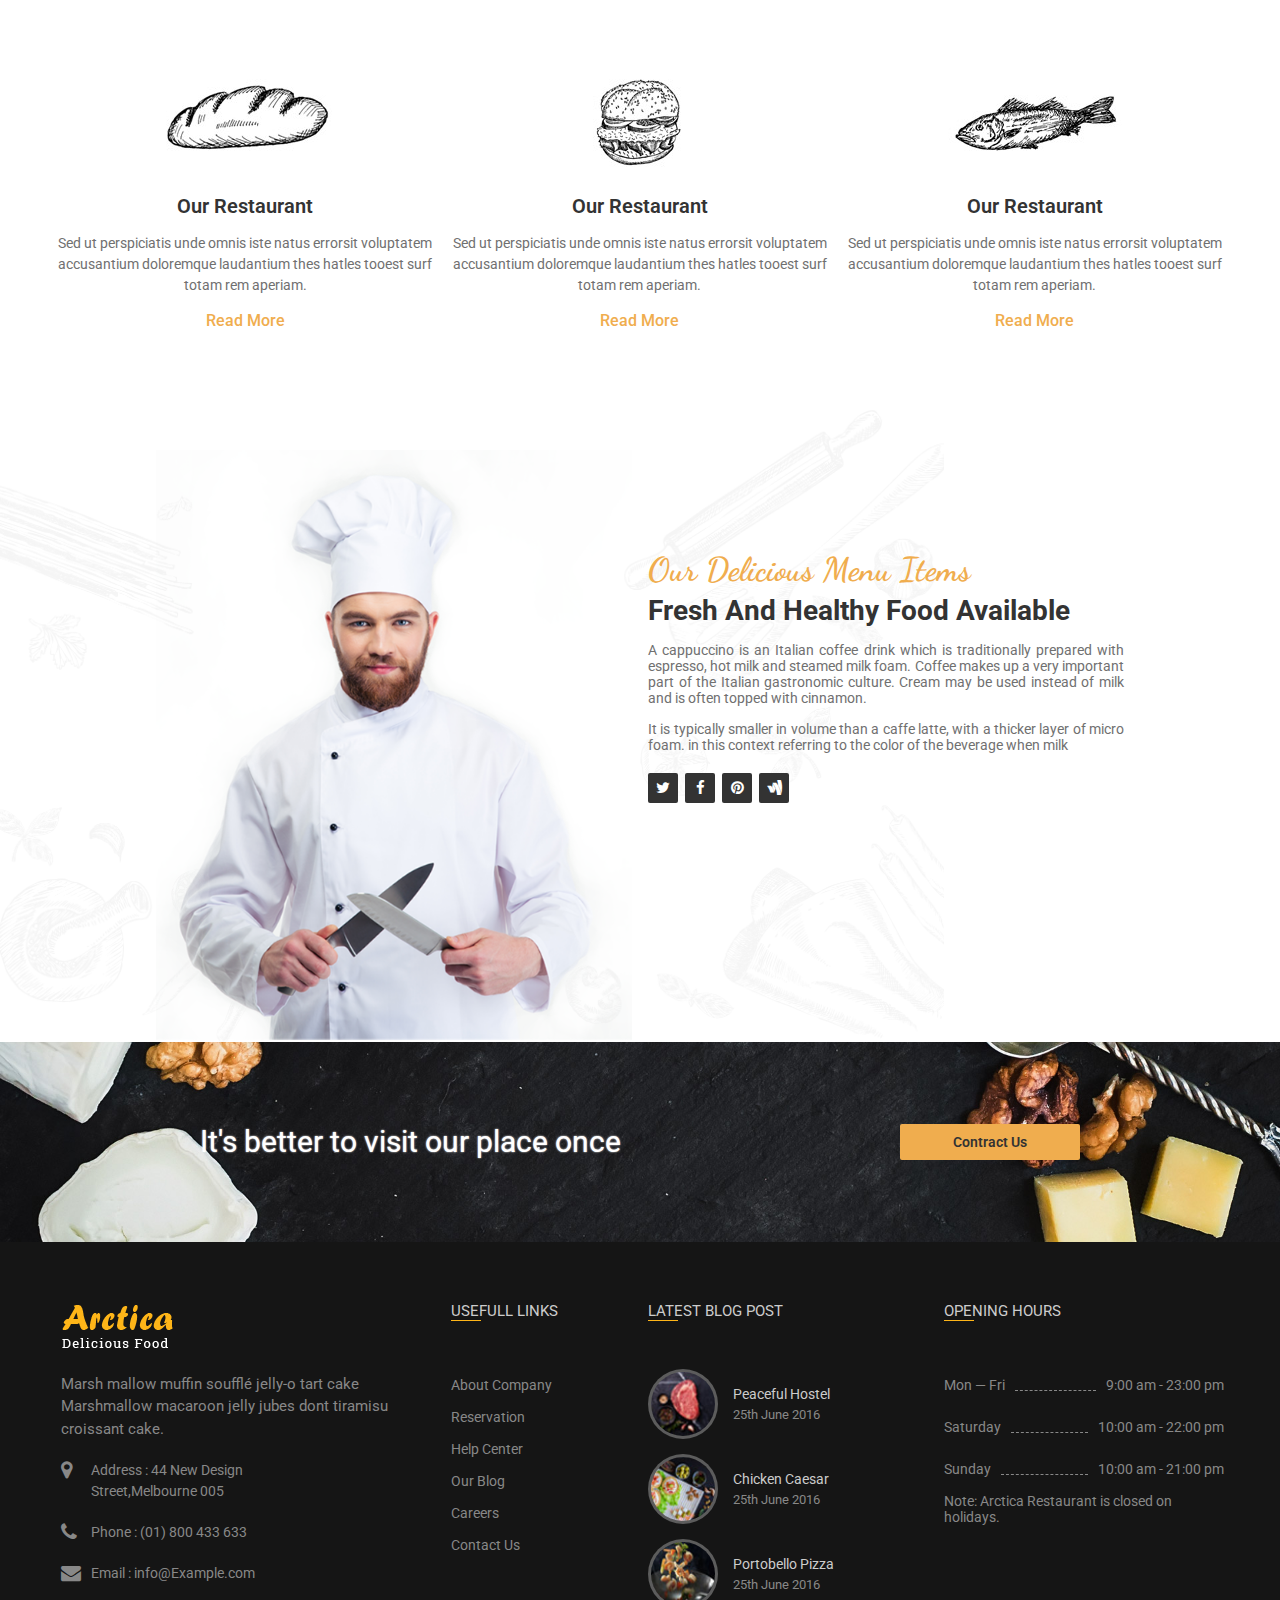
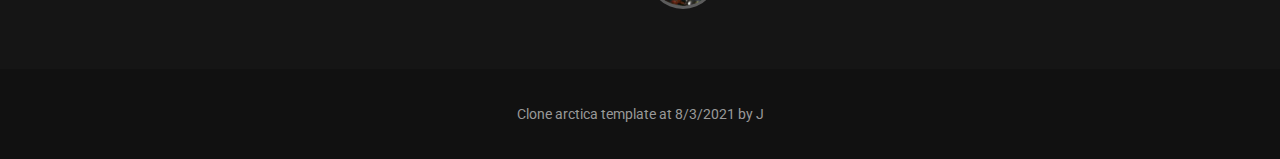
==== commit 5085b98a: "update 3/10/2021 cv" ====
--- a/about.html
+++ b/about.html
@@ -37,17 +37,17 @@
                             <img src="./access/img/logo.png" alt="">
                         </div>
                         <ul class="header__menus-link">
-                            <li class="header__menu-item header__menu-item--active"><a href="./index.html">Home</a></li>
-                            <li class="header__menu-item"><a href="./about.html">About</a></li>
+                            <li class="header__menu-item"><a href="./index.html">Home</a></li>
+                            <li class="header__menu-item header__menu-item--active"><a href="./about.html">About</a></li>
                             <li class="header__menu-item"><a href="./reservation.html">Reservation</a></li>
                             <li class="header__menu-item"><a href="./menu.html">Menu</a></li>
                             <li class="header__menu-item"><a href="./gallery.html">Gallery</a></li>
                             <li class="header__menu-item"><a href="./blog.html">Blog</a></li>
-                            <li class="header__menu-item"><a href="./blog.html">Shop</a></li>
+                            <li class="header__menu-item"><a href="./shop.html">Shop</a></li>
                             <li class="header__menu-item"><a href="./contract.html">Contract</a></li>
                            
 
-                            <li class="header__menu-item btn-primary"><a href=".reservations.html">Reservation</a></li>
+                            <li class="header__menu-item btn-primary"><a href="./reservation.html">Reservation</a></li>
                         </ul>
                     </div>
                 </div>
@@ -75,7 +75,7 @@
                                         <p>It is typically smaller in volume than a caffe latte, with a thicker layer of micro foam. in this context referring to the color of the beverage when milk</p>
                                     </div>
 
-                                    <div class="post-advertise__content-btn">Read More</div>
+                                    <a href="./blog-detail.html" class="post-advertise__content-btn">Read More</a>
                                 </div>
                             </div>
                             <div class="grid__col grid__col-6-12">
@@ -108,7 +108,7 @@
                                          <div class="post-item__content">
                                              <h4 class="post-item__content-header">Our Restaurant</h4>
                                              <p class="post-item__content-description">Sed ut perspiciatis unde omnis iste natus errorsit voluptatem accusantium doloremque laudantium thes hatles tooest surf totam rem aperiam.</p>
-                                             <a href="./post-detail" class="post-item__content-link">Read More</a>
+                                             <a href="./blog-detail.html" class="post-item__content-link">Read More</a>
                                          </div>
                                      </div>
                                  </div>
@@ -118,7 +118,7 @@
                                          <div class="post-item__content">
                                              <h4 class="post-item__content-header">Our Restaurant</h4>
                                              <p class="post-item__content-description">Sed ut perspiciatis unde omnis iste natus errorsit voluptatem accusantium doloremque laudantium thes hatles tooest surf totam rem aperiam.</p>
-                                             <a href="./post-detail" class="post-item__content-link">Read More</a>
+                                             <a href="./blog-detail.html" class="post-item__content-link">Read More</a>
                                          </div>
                                      </div>
                                  </div>
@@ -128,7 +128,7 @@
                                          <div class="post-item__content">
                                              <h4 class="post-item__content-header">Our Restaurant</h4>
                                              <p class="post-item__content-description">Sed ut perspiciatis unde omnis iste natus errorsit voluptatem accusantium doloremque laudantium thes hatles tooest surf totam rem aperiam.</p>
-                                             <a href="./post-detail" class="post-item__content-link">Read More</a>
+                                             <a href="./blog-detail.html" class="post-item__content-link">Read More</a>
                                          </div>
                                      </div>
                                  </div>
@@ -236,36 +236,36 @@
                                 <div class="footer-content__body-row">
                                     <div class="footer-content__body-img">
                                         <img src="./access/img/thumb-3.jpg" alt="">
-                                        <a href="./blog-single.html" class="footer-content__body-img-link">
+                                        <a href="./blog-detail.html" class="footer-content__body-img-link">
                                             <i class="fa fa-link" aria-hidden="true"></i>
                                         </a>
                                     </div>
                                     <div class="footer-content__body-text">
-                                        <a href="./blog-single.html" class="footer-content__body-text-title">Peaceful Hostel</a>
+                                        <a href="./blog-detail.html" class="footer-content__body-text-title">Peaceful Hostel</a>
                                         <div class="footer-content__body-text-date">25th June 2016</div>
                                     </div>
                                 </div>
                                 <div class="footer-content__body-row">
                                     <div class="footer-content__body-img">
                                         <img src="./access/img/thumb-1.jpg" alt="">
-                                        <a href="./blog-single.html" class="footer-content__body-img-link">
+                                        <a href="./blog-detail.html" class="footer-content__body-img-link">
                                             <i class="fa fa-link" aria-hidden="true"></i>
                                         </a>
                                     </div>
                                     <div class="footer-content__body-text">
-                                        <a href="./blog-single.html" class="footer-content__body-text-title">Chicken Caesar</a>
+                                        <a href="./blog-detail.html" class="footer-content__body-text-title">Chicken Caesar</a>
                                         <div class="footer-content__body-text-date">25th June 2016</div>
                                     </div>
                                 </div>
                                 <div class="footer-content__body-row">
                                     <div class="footer-content__body-img">
                                         <img src="./access/img/thumb-2.jpg" alt="">
-                                        <a href="./blog-single.html" class="footer-content__body-img-link">
+                                        <a href="./blog-detail.html" class="footer-content__body-img-link">
                                             <i class="fa fa-link" aria-hidden="true"></i>
                                         </a>
                                     </div>
                                     <div class="footer-content__body-text">
-                                        <a href="./blog-single.html" class="footer-content__body-text-title">Portobello Pizza</a>
+                                        <a href="./blog-detail.html" class="footer-content__body-text-title">Portobello Pizza</a>
                                         <div class="footer-content__body-text-date">25th June 2016</div>
                                     </div>
                                 </div>
--- a/access/css/main.css
+++ b/access/css/main.css
@@ -190,6 +190,8 @@
     color: var(--sub-btn-color);
     font-weight: 600;
     margin-top: 30px;
+    display: block;
+    text-decoration: none;
 }
 
 .post-advertise__content-btn:hover {
@@ -332,6 +334,7 @@
 }
 
 .orange-color {
+    margin: 0 2px;
     color: var(--orange-color);
 }
 
@@ -372,21 +375,24 @@
 }
 
 .menus-filter-navigation-btn {
-    color: #fff;
+    color: var(--text-color);
+    min-width: 110px;
     font-size: 1.6rem;
     padding: 10px 20px;
+    font-weight: 600;
     text-decoration: none;
-    display: inline-block
+    display: inline-block;
+    background-color: var(--orange-color);
 }
 
 .menus-filter-navigation-btn:hover {
-    text-decoration: underline;
-    color: var(--primary-color);
+    background-color: rgba(254, 181, 24, 0.7);
     cursor: pointer;
 }
 
 .menus-filter-navigation-btn--active {
-    color: var(--primary-color);
+    background-color: #fff;
+    border: 1px solid var(--orange-color);
 }
 
 /* Menu filter item  */
@@ -642,6 +648,7 @@
 .blog-item {
     text-align: start;
 }
+
 
 .blog-item  .post-item__img {
     display: block;
@@ -1104,4 +1111,363 @@
     cursor: pointer;
     margin-top: 20px;
     width: 100%;
+}
+
+/* Menu page  */
+.menu-page__slogan {
+    background-color: #fff;
+    text-align: center;
+    margin-bottom: 30px;
+}
+
+.menu-page__slogan .slogan-text{
+    color: var(--text-color);
+}
+
+.menu-page__slogan .font-dancing {
+    color: var(--orange-color);
+}
+
+.menus__img-title img {
+    width: 200px;
+}
+
+/* Blog page */
+.blog-slogan {
+    background-color: #fff;
+}
+
+.blog-slogan .slogan-text {
+    color: var(--text-color);
+}
+
+.blog-slogan .font-dancing {
+    color: var(--orange-color);
+}
+
+.blog-item-mt60 + .blog-item-mt60 {
+    margin-top: 60px;
+}
+
+.form-search {
+    position: relative;
+}
+
+.form-search input {
+    width: 100%;
+    padding: 10px 6px;
+    border: 1px solid #ccc;
+
+}
+
+.form-search input:focus {
+    color: var(--text-color);
+    outline: none;
+    border-color: var(--orange-color);
+}
+
+.form-search button {
+    position: absolute;
+    background-color: #fff;
+    right: 0;
+    border: none;
+    margin-top: 10px;
+    margin-right: 10px;  
+}
+
+.form-search button i {
+    color: rgb(116, 116, 116);
+}
+
+.categories {
+    margin-top: 30px;
+}
+
+.side-bar-title-session {
+    font-size: 18px;
+    color: #263e4b;
+    margin-bottom: 0px;
+    margin-top: 20px;
+    display: block;
+}
+
+.categories-list {
+    list-style-type: none;
+}
+
+.categories-item {
+    position: relative;
+    padding: 20px 10px 0px 15px;
+}
+
+.categories-item::before {
+    top: 0;
+    left: 0;
+    position: absolute;
+    margin-top: 25px;
+    content : "";
+    width: 4px;
+    height: 4px;
+    background-color: #878787;
+}
+
+.categories-item a {
+    color: #878787;
+    text-decoration: none;
+    font-size: 1.4rem;
+    padding: 5px 0;
+}
+
+.categories-item a:hover {
+    color: var(--orange-color);
+}
+
+.top-rate-item {
+    list-style-type: none;
+}
+
+.top-rate-item {
+    display: flex;
+    margin-top: 15px;
+}
+
+.top-rate-item__content {
+    margin-left: 10px;
+    color: var(--text-color);
+}
+
+.top-rate-item__content-name {
+    font-size: 15px;
+    text-decoration: none;
+    color: var(--text-color);
+}
+
+.top-rate-item__content-price {
+    display: flex;
+    margin-top: 8px;
+}
+
+.top-rate-item__content-price-new {
+    font-size: 13px;
+}
+
+.top-rate-item__content-price-old {
+    font-size: 13px;
+    margin-left: 10px;
+    text-decoration: line-through;
+    color: #878787;
+}
+
+.top-rate-item:hover .top-rate-item__content-name{
+    color: var(--orange-color);
+}
+
+.top-rate-item:hover .top-rate-item__img {
+    opacity: 0.7;
+}
+
+/* Blog detail  */
+.blog-detail {
+    padding: 0 20px;
+}
+
+.fullwidth {
+    width: 100%;
+}
+
+.haft-width {
+    width: 50%;
+    padding: 2px;;
+}
+
+.blog-detail__img-wrap {
+    width: 100%;
+    display: flex;
+    margin-top: 20px;
+    margin-bottom: 15px;;
+}
+
+.blog-detail__content h5 {
+    font-size: 1.8rem;
+    color: var(--text-color);
+    margin: 20px 0 20px 0;
+}
+
+.blog-detail p {
+    font-size: 1.4rem;
+    margin-bottom: 10px;
+    color: var(--text-color);
+    line-height: 1.6;
+    align-items: justify;
+}
+
+.blog-detail__list-element {
+    list-style-type: none;
+}
+
+.blog-detail__list-element li {
+    position: relative;
+    font-size: 1.4rem;
+    color: var(--text-color);
+    margin-bottom: 22px;
+    margin-left: 15px;
+}
+
+.blog-detail__list-element li::after {
+    position: absolute;
+    left: -14px;
+    top: 5px;
+    content: "";
+    width: 6px;
+    height: 6px;
+    background-color: var(--orange-color);
+}
+
+.blog-detail__footer {
+    display: flex;
+    justify-content: space-between;
+}
+
+.blog-detail__strong {
+    font-size: 1.6rem;
+    font-weight: 600;
+    color: var(--text-color);
+}
+
+.blog-detail__tag-link {
+    color: var(--orange-color);
+    font-size: 1.4rem;
+    text-decoration: none;
+    padding: 5px;
+}
+
+.blog-detail__tag-link:hover {
+    text-decoration: underline;
+}
+
+.blog-detail__footer-right {
+    font-size: 1.3rem;
+    color: var(--text-color);
+}
+
+.blog-detail__comment {
+    margin-top: 40px;
+}
+
+.blog-detail__comment-title {
+    font-size: 1.8rem;color: var(--text-color);
+    margin-bottom: 40px;
+}
+
+.blog-detail__comment-item {
+    display: flex;
+    align-items: center;
+}
+
+.blog-detail__comment-item + .blog-detail__comment-item {
+    margin-top: 30px;
+}
+
+.blog-detail__comment .comment-item__img img {
+    width: 102px;
+    height:102px;
+    border-radius: 50%;
+}
+
+.blog-detail__comment .comment-item__content {
+    margin-left: 20px;
+    padding-bottom: 30px;;
+    border-bottom: 1px solid #ccc;
+}
+
+.wrap-flex {
+    display: flex;
+    width:100%;
+    justify-content: space-between;
+    margin: 10px 0;
+}
+
+.blog-detail__comment .comment-item__content-name {
+    font-size: 1.5rem;
+    color: var(--text-color);
+}
+
+.date-and-reply {
+    font-size: 1.4rem;
+    display: flex;
+    color: var(--text-color);
+  
+}
+
+.date-and-reply__date {
+    margin-right: 10px;
+    color: var(--text-grey-color);
+}
+
+.date-and-reply__reply {
+    font-weight: 600;
+}
+
+.date-and-reply__reply:hover {
+    color: var(--orange-color);
+    text-decoration: underline;
+    cursor: pointer;
+}
+
+.date-and-reply__reply i {
+    margin-left: 5px;
+}
+
+.blog-detail__comment .comment-item__content-text {
+    font-size: 1.4rem;
+    line-height: 1.5;
+    color: var(--text-grey-color);
+}
+
+/* blog comment */
+.blog-detail__send-comment {
+    margin-top: 40px;
+}
+
+.send-comment__input {
+    margin-bottom: 10px;;
+}
+
+.blog-detail__send-comment .send-comment__input-name {
+    font-size: 1.4rem;
+    color: var(--text-color);
+    padding: 4px 0;
+}
+
+
+.blog-detail__send-comment .send-comment__input-element {
+    width: 100%;
+    padding: 10px 10px;
+    outline: none;
+    color: var(--text-color);
+    border: 1px solid #ccc;
+}
+
+.blog-detail__send-comment .send-comment__input-element:focus,
+.blog-detail__send-comment .send-comment__input-element--textarea:focus {
+    border-color: var(--orange-color);
+}
+
+.blog-detail__send-comment .send-comment__input-element--textarea {
+    height: 110px;
+    width: 100%;
+    resize: none;
+    outline: none;
+    padding: 10px;
+    border: 1px solid #ccc;
+}
+
+.blog-detail__send-comment .send-comment__input-btn {
+    padding: 10px;
+    background-color: var(--orange-color);
+    text-align: center;
+    color: #fff;
+    font-weight: 500;
+    font-size: 1.4rem;
+    margin-top: 30px;
 }--- a/access/css/base.css
+++ b/access/css/base.css
@@ -70,6 +70,10 @@
     width: 66.66667%;
 }
 
+.grid__col-9-12 {
+    width: 75%;
+}
+
 .grid__col-12-12 {
     width: 100%;
 }
@@ -84,6 +88,10 @@
     margin-top: 10px;
 }
 
+.mt-20 {
+    margin-top: 20px;
+}
+
 .mt-40 {
     margin-top: 40px;
 
@@ -91,7 +99,6 @@
 
 .mt-60 {
     margin-top: 60px;
-
 }
 
 .mt-100 {
@@ -107,12 +114,22 @@
     margin-left: 15px;
 }
 
+.mbt-20 {
+    margin-bottom: 20px;
+
+}
+
+
 .mbt-50 {
     margin-bottom: 50px;
 }
 
 .pdl-0 {
     padding-left: 0;
+}
+
+.h200 {
+    height: 200px;
 }
 
 .h300 {
